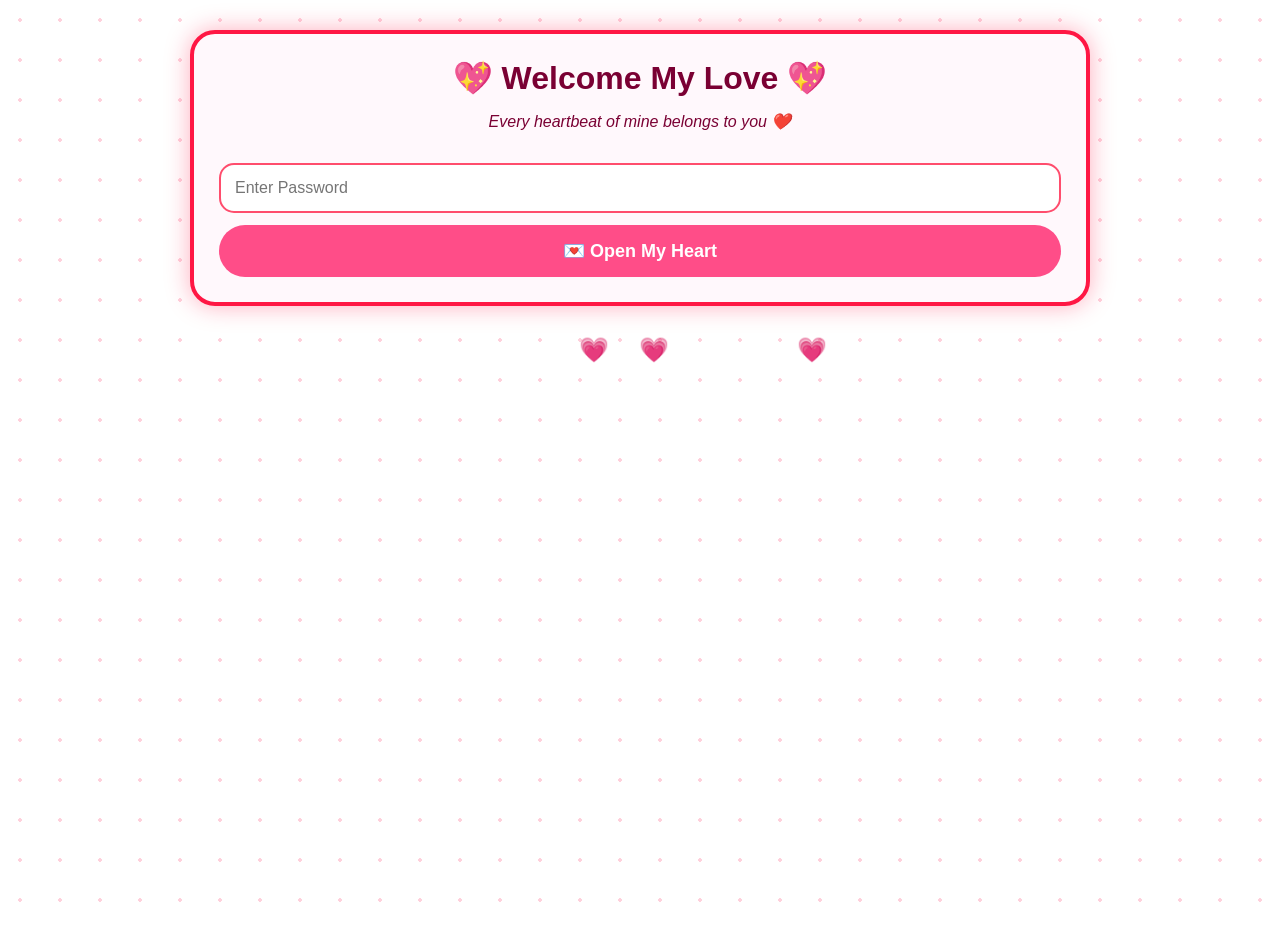
==== index.html @ f4e94021 "Update index.html" ====
<!DOCTYPE html>
<html lang="en">
<head>
<meta charset="UTF-8">
<meta name="viewport" content="width=device-width, initial-scale=1.0">
<title>For My Dearest Tannu Priya ❤️</title>

<link rel="stylesheet" href="style.css">

</head>

<body>

<div id="login">

<h1>💖 Welcome My Love 💖</h1>

<p class="subtitle">
Every heartbeat of mine belongs to you ❤️
</p>

<input
type="password"
id="password"
placeholder="Enter Password">

<button onclick="checkPassword()">
💌 Open My Heart
</button>

<p id="error"></p>

</div>
<div id="welcome" style="display:none;
position:fixed;
top:0;
left:0;
width:100%;
height:100%;
background:linear-gradient(135deg,#ff66a3,#ffb6d9);
z-index:9999;
justify-content:center;
align-items:center;
flex-direction:column;
text-align:center;
color:white;">

<h1>💖 Welcome My Dearest Tannu Priya 💖</h1>

<h2>Happy 6 Months, My Love 🫶</h2>

<p>
Every love story is beautiful...
<br><br>
But ours is my favourite. ❤️
</p>

</div>

<div id="website">

<header>

<h1>
💕 For My Dearest Tannu Priya 💕
</h1>

<p id="counter"></p>

</header>

<section class="letter">

<h2>💌 My Love Letter</h2>

<div class="love-letter">

<h2>💌 A Letter For My Dearest Tannu Priya 💌</h2>

<div id="typing" class="letter-box"></div>

</div>

</section>

<section class="photos">

<h2>📸 Our Memories</h2>
<div id="gallery">
    <img src="Images/IMG_20260413_190830_627.jpg" class="photo">
    <img src="Images/IMG_20260702_154955.jpg" class="photo">
    <img src="Images/IMG_20260702_171919.jpg" class="photo">
    <img src="Images/IMG_20260706_225248.jpg" class="photo">
</div>


</section>

<section class="music">

<h2>🎵 Our Song</h2>

<audio id="player" controls loop>
    <source src="music/Tum Jo Aaye.mp3" type="audio/mpeg">
</audio>

</section>
<section class="videos">

<h2>🎥 Our Videos</h2>

<div id="videoGallery"></div>

</section>

    <div style="text-align:center; margin:40px 0;">
    <button onclick="openSecret()"
        style="padding:15px 30px;
        font-size:20px;
        border:none;
        border-radius:30px;
        background:#ff4d88;
        color:white;
        cursor:pointer;">
        💖 Click only if you love me ❤️
    </button>
</div>

<footer>

❤️ Together Forever ❤️
</footer>


</div>

<script src="script.js"></script>

</body>
</html>
---- style.css ----
*{
margin:0;
padding:0;
box-sizing:border-box;
font-family:Arial,sans-serif;
}

body{
background:linear-gradient(135deg,#ffd6e8,#ffeef5);
min-height:100vh;
overflow-x:hidden;
color:#7a0033;
}

#login,#website{
max-width:900px;
margin:30px auto;
background:#fff8fc;
border:4px solid #ff1744;
border-radius:25px;
padding:25px;
box-shadow:0 0 25px rgba(255,23,68,.35);
}

#website{
display:none;
}

h1,h2{
text-align:center;
margin-bottom:15px;
}

.subtitle{
text-align:center;
margin-bottom:20px;
font-style:italic;
}

input[type=password],
textarea{
width:100%;
padding:14px;
border:2px solid #ff4d6d;
border-radius:15px;
font-size:16px;
margin:12px 0;
}

textarea{
height:220px;
resize:vertical;
}

button{
width:100%;
padding:15px;
border:none;
border-radius:30px;
background:#ff4d88;
color:white;
font-size:18px;
font-weight:bold;
cursor:pointer;
transition:.3s;
}

button:hover{
transform:scale(1.03);
background:#e91e63;
}

section{
margin-top:30px;
}

#gallery{
display:flex;
flex-wrap:wrap;
gap:10px;
margin-top:15px;
justify-content:center;
}

#gallery img{
width:150px;
height:150px;
object-fit:cover;
border-radius:15px;
border:3px solid #ff4d6d;
box-shadow:0 0 10px pink;
}

footer{
text-align:center;
margin-top:35px;
font-size:20px;
font-weight:bold;
color:#d50057;
}

.heart{
position:fixed;
font-size:24px;
animation:floatUp 10s linear infinite;
pointer-events:none;
}

@keyframes floatUp{
0%{
transform:translateY(100vh);
opacity:0;
}
20%{
opacity:1;
}
100%{
transform:translateY(-120vh);
opacity:0;
}
}
#typing{

white-space:pre-wrap;

font-size:20px;

line-height:1.8;

padding:20px;

background:white;

border-radius:20px;

border:3px solid #ff2d55;

box-shadow:0 0 25px pink;

}

.love-letter{

margin-top:30px;

}

body{

background-image:

radial-gradient(circle,#ffd1dc 2px,transparent 2px);

background-size:40px 40px;

}
.letter-box{
background:rgba(255,255,255,.95);
border:3px solid #ff2d55;
border-radius:20px;
padding:25px;
font-size:20px;
line-height:1.9;
white-space:pre-wrap;
box-shadow:0 0 30px rgba(255,45,85,.35);
min-height:300px;
color:#7a0033;
}
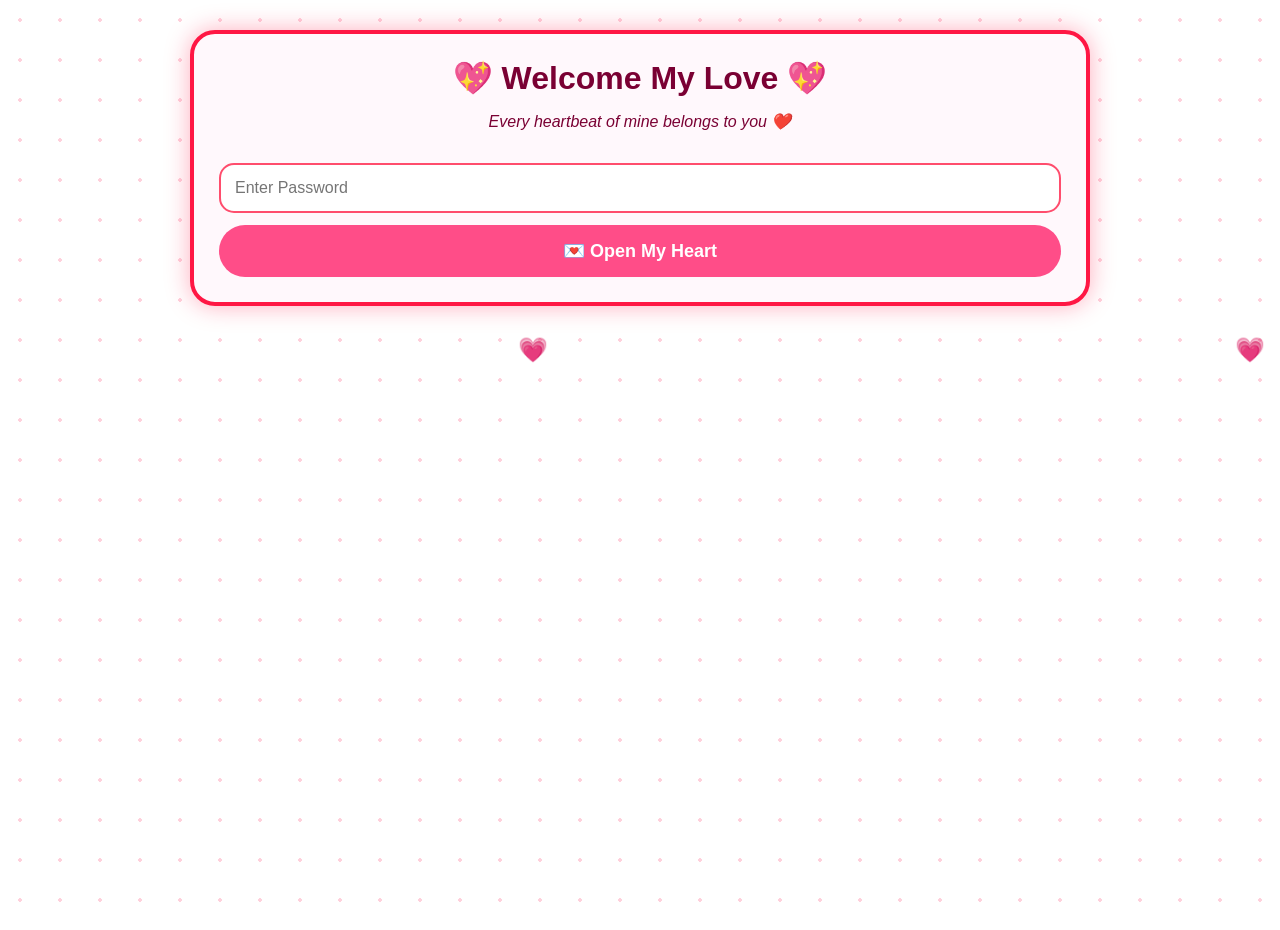
==== commit 45b13cb1: "Update index.html" ====
--- a/index.html
+++ b/index.html
@@ -47,7 +47,7 @@
 
 <h1>💖 Welcome My Dearest Tannu Priya 💖</h1>
 
-<h2>Happy 6 Months, My Love 🫶</h2>
+<h2 id="monthMessage"></h2>
 
 <p>
 Every love story is beautiful...
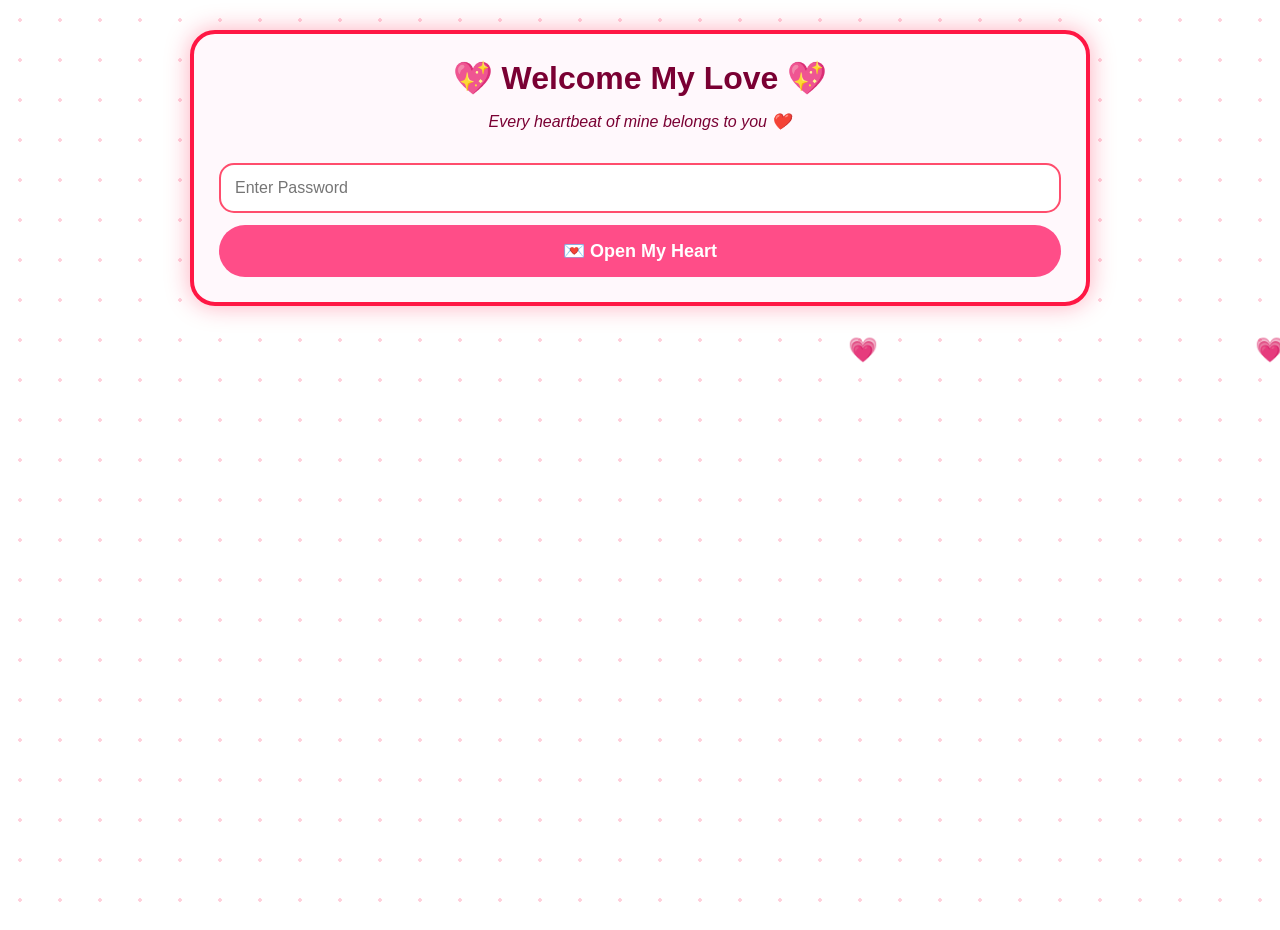
==== commit add12d40: "Update index.html" ====
--- a/index.html
+++ b/index.html
@@ -57,7 +57,7 @@
 
 </div>
 
-<div id="website">
+<div id="website" style="display:none;">
 
 <header>
 
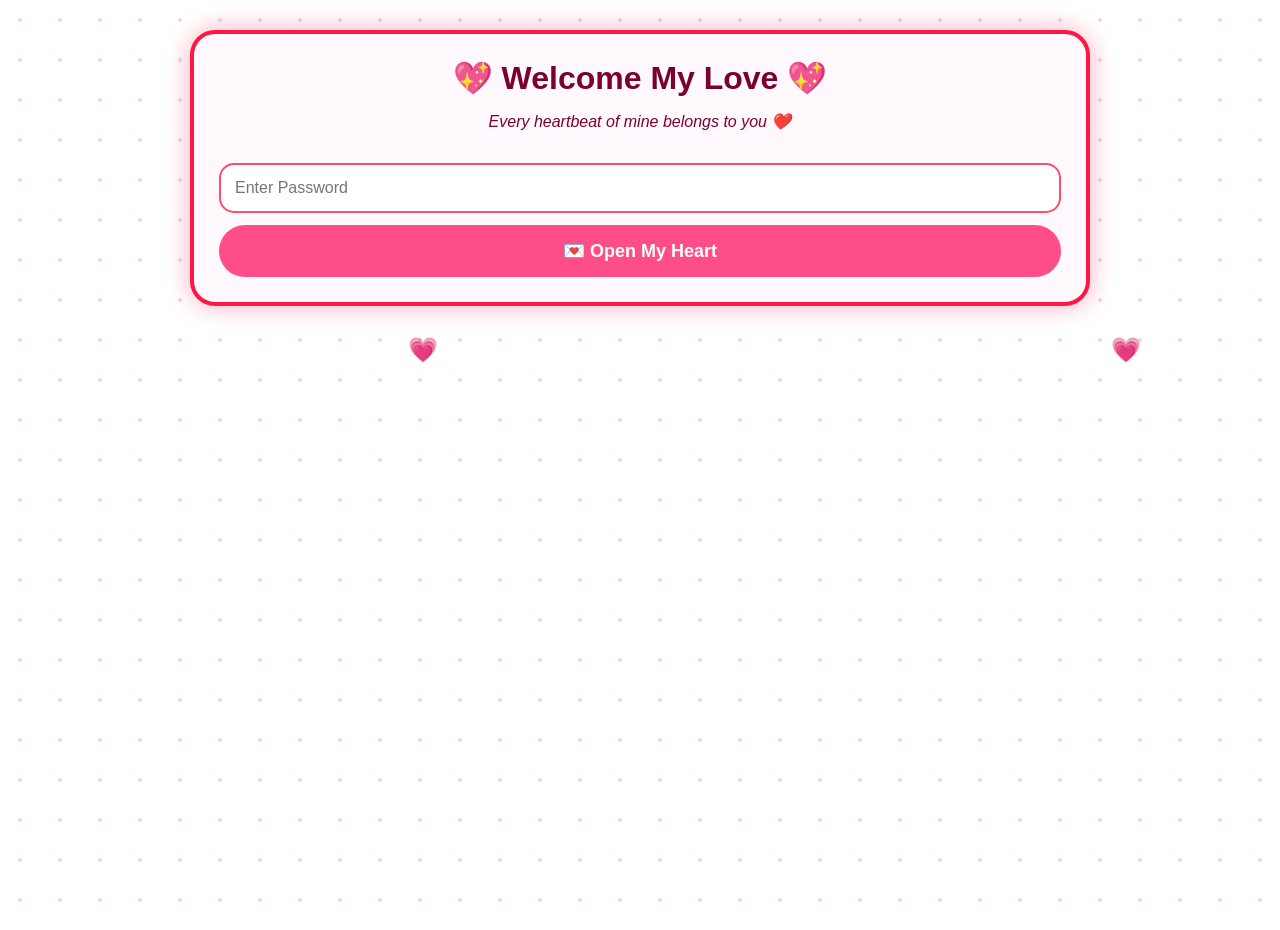
==== commit 18a69fac: "Update index.html" ====
--- a/index.html
+++ b/index.html
@@ -125,7 +125,17 @@
         💖 Click only if you love me ❤️
     </button>
 </div>
+<section class="timeline">
 
+<h2>💖 Our Beautiful Journey 💖</h2>
+
+<div class="timeline-container">
+
+<!-- Timeline will come here -->
+
+</div>
+
+</section>
 <footer>
 
 ❤️ Together Forever ❤️
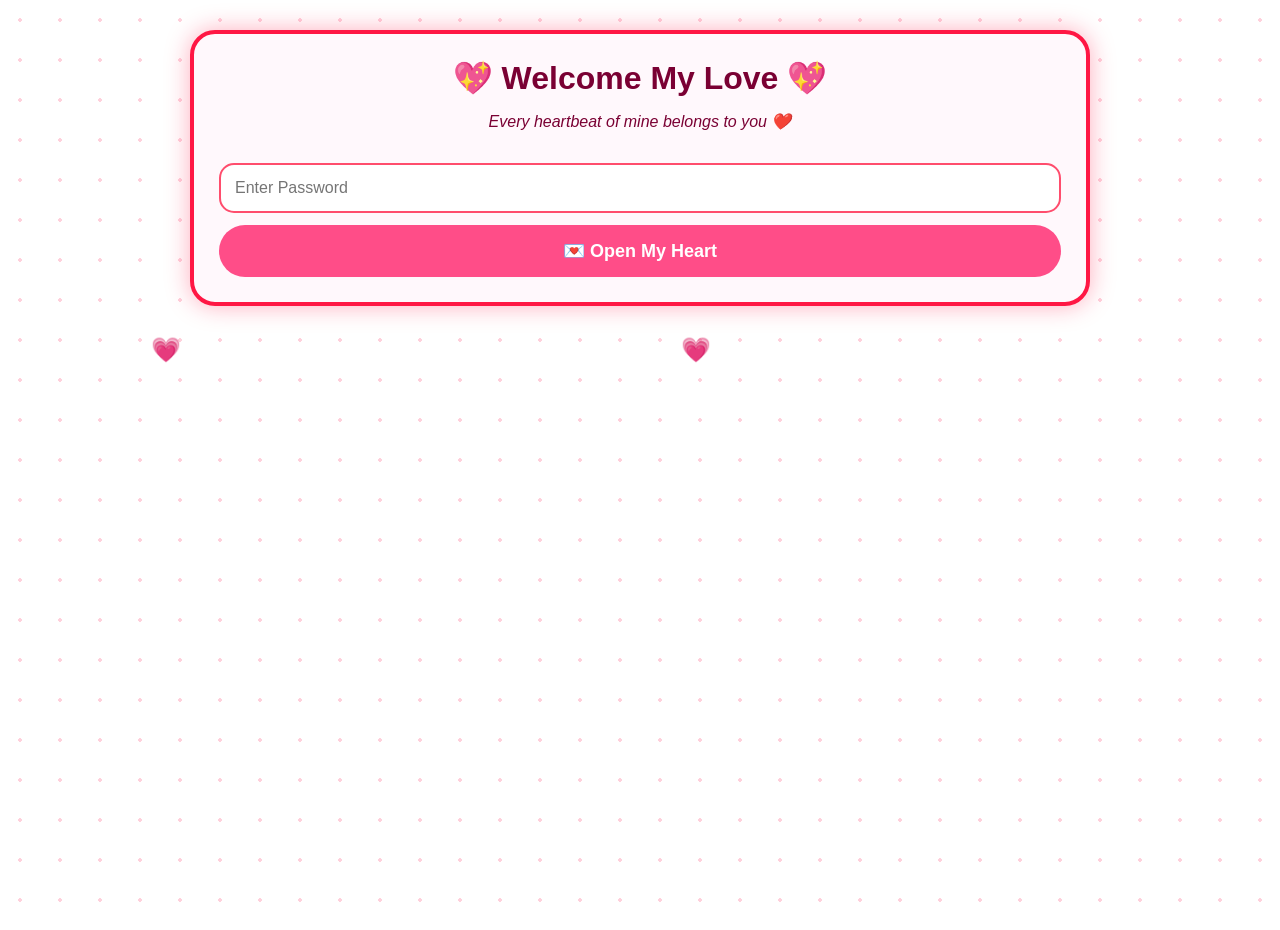
==== commit 5cb1034c: "Update index.html" ====
--- a/index.html
+++ b/index.html
@@ -131,7 +131,71 @@
 
 <div class="timeline-container">
 
-<!-- Timeline will come here -->
+<div class="timeline-item">
+<h3>🌸 16 January 2026</h3>
+<p><b>The Beginning ❤️</b><br>
+The first time I saw you during the Maths exam. That little moment changed everything for me.</p>
+</div>
+
+<div class="timeline-item">
+<h3>📖 18–22 January 2026</h3>
+<p><b>The Exam Days 🫀</b><br>
+Every exam became beautiful because you were there. I wanted to talk to you, but my heartbeat always became faster than my courage.</p>
+</div>
+
+<div class="timeline-item">
+<h3>💔 Last Examination</h3>
+<p><b>The Unsaid Words</b><br>
+I wanted to ask for your Instagram ID, but I couldn't gather enough courage before you left.</p>
+</div>
+
+<div class="timeline-item">
+<h3>📱 Instagram Story</h3>
+<p><b>Our Story Begins</b><br>
+Finally I got your Instagram ID, and our real journey started.</p>
+</div>
+
+<div class="timeline-item">
+<h3>💌 The Best "YES"</h3>
+<p><b>You Accepted Me ❤️</b><br>
+You made me wait, tested my patience, and finally accepted me. One of the happiest moments of my life.</p>
+</div>
+
+<div class="timeline-item">
+<h3>🌸 7 March 2026</h3>
+<p><b>Our First Meeting 🤍</b><br>
+The first time we met after the exams. A memory I'll always keep close to my heart.</p>
+</div>
+
+<div class="timeline-item">
+<h3>💗 12 March 2026</h3>
+<p><b>Another Beautiful Meeting</b><br>
+After waiting for so long, seeing you made my entire day beautiful.</p>
+</div>
+
+<div class="timeline-item">
+<h3>🍟 12 April 2026</h3>
+<p><b>The Chips Day 😋</b><br>
+You brought chips just for me. It wasn't just food—it was your love and care.</p>
+</div>
+
+<div class="timeline-item">
+<h3>🌼 4 July 2026</h3>
+<p><b>The ID Card Memory 💖</b><br>
+I reached early just to see you. Every second of waiting was worth it.</p>
+</div>
+
+<div class="timeline-item">
+<h3>🫶 10 July 2026</h3>
+<p><b>Our Long Walk Together ❤️</b><br>
+I walked with you to your coaching, waited outside until your class ended, and then we walked together again, talking all the way until you reached home. One of my favourite memories.</p>
+</div>
+
+<div class="timeline-item">
+<h3>🎉 16 July 2026</h3>
+<p><b>Happy 6 Months, My Love ❤️</b><br>
+Six months filled with love, laughter, care, beautiful memories, and countless smiles. Forever Yours, ❤️ Himanshu ❤️</p>
+</div>
 
 </div>
 
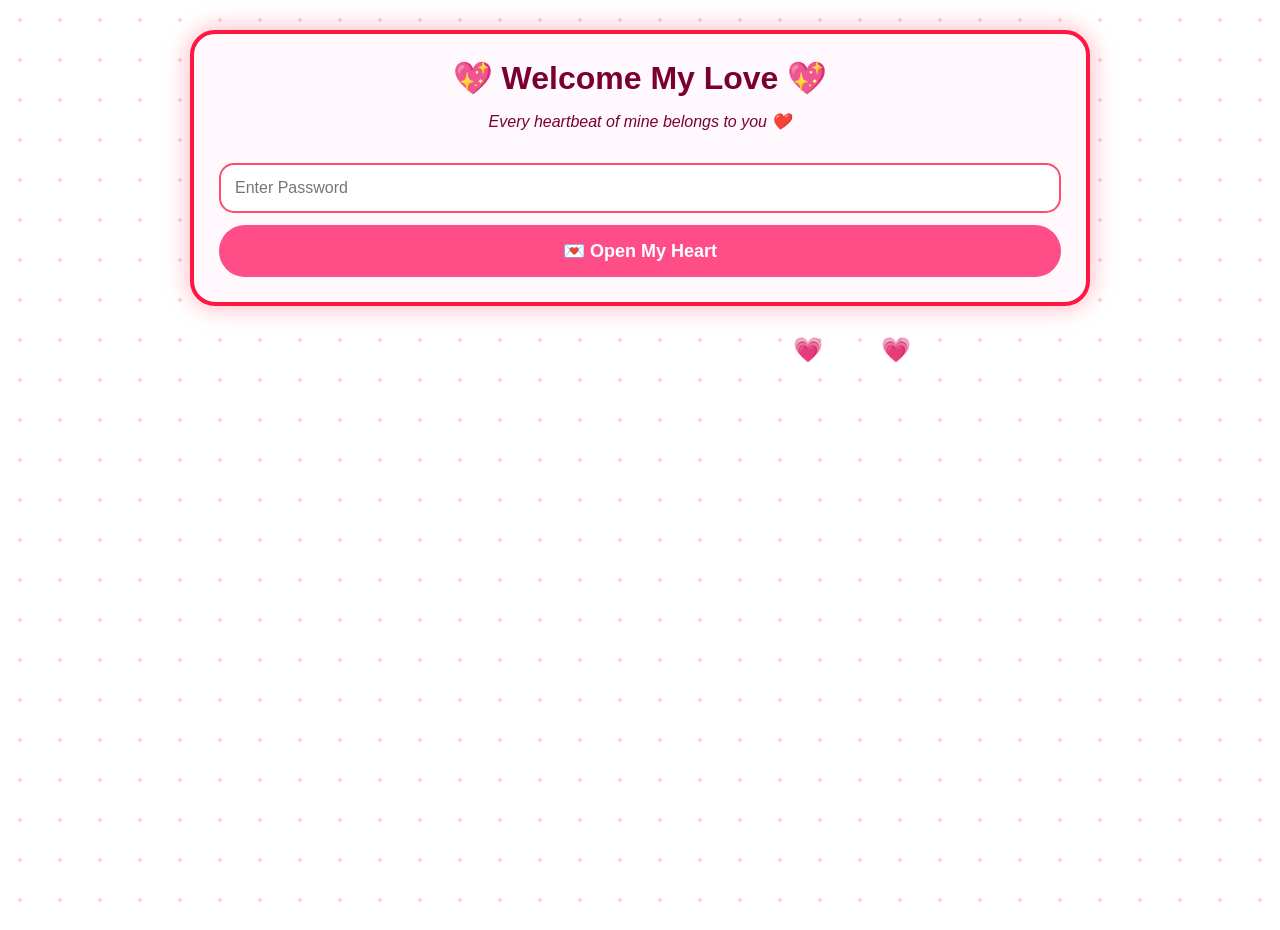
==== commit a1a6e845: "Update index.html" ====
--- a/index.html
+++ b/index.html
@@ -200,6 +200,31 @@
 </div>
 
 </section>
+    <section class="letters">
+
+<h2>💌 Open When...</h2>
+
+<div class="letter-buttons">
+
+<button onclick="openLetter('sad')">
+🌧️ Open when you're sad
+</button>
+
+<button onclick="openLetter('miss')">
+🌙 Open when you miss me
+</button>
+
+<button onclick="openLetter('smile')">
+😊 Open when you want to smile
+</button>
+
+<button onclick="openLetter('sleep')">
+🌸 Open before sleeping
+</button>
+
+</div>
+
+    </section>
 <footer>
 
 ❤️ Together Forever ❤️
--- a/style.css
+++ b/style.css
@@ -166,3 +166,92 @@
 min-height:300px;
 color:#7a0033;
 }
+/* ===== Timeline ===== */
+
+.timeline{
+    padding:60px 20px;
+    text-align:center;
+}
+
+.timeline h2{
+    color:#ff4d88;
+    margin-bottom:40px;
+}
+
+.timeline-container{
+    max-width:800px;
+    margin:auto;
+    position:relative;
+}
+
+.timeline-container::before{
+    content:"";
+    position:absolute;
+    left:50%;
+    top:0;
+    width:4px;
+    height:100%;
+    background:#ff80ab;
+    transform:translateX(-50%);
+}
+
+.timeline-item{
+    width:45%;
+    background:white;
+    padding:20px;
+    margin:30px 0;
+    border-radius:20px;
+    box-shadow:0 10px 25px rgba(0,0,0,.15);
+    position:relative;
+}
+
+.timeline-item h3{
+    color:#ff4d88;
+    margin-bottom:10px;
+}
+
+.timeline-item p{
+    color:#444;
+    line-height:1.6;
+}
+
+.timeline-item:nth-child(odd){
+    margin-right:auto;
+}
+
+.timeline-item:nth-child(even){
+    margin-left:auto;
+}
+
+.timeline-item::after{
+    content:"❤";
+    position:absolute;
+    top:25px;
+    font-size:22px;
+    color:#ff4d88;
+}
+
+.timeline-item:nth-child(odd)::after{
+    right:-42px;
+}
+
+.timeline-item:nth-child(even)::after{
+    left:-42px;
+}
+
+@media(max-width:768px){
+
+.timeline-container::before{
+    left:20px;
+}
+
+.timeline-item{
+    width:calc(100% - 60px);
+    margin-left:60px !important;
+}
+
+.timeline-item::after{
+    left:-40px !important;
+}
+
+}
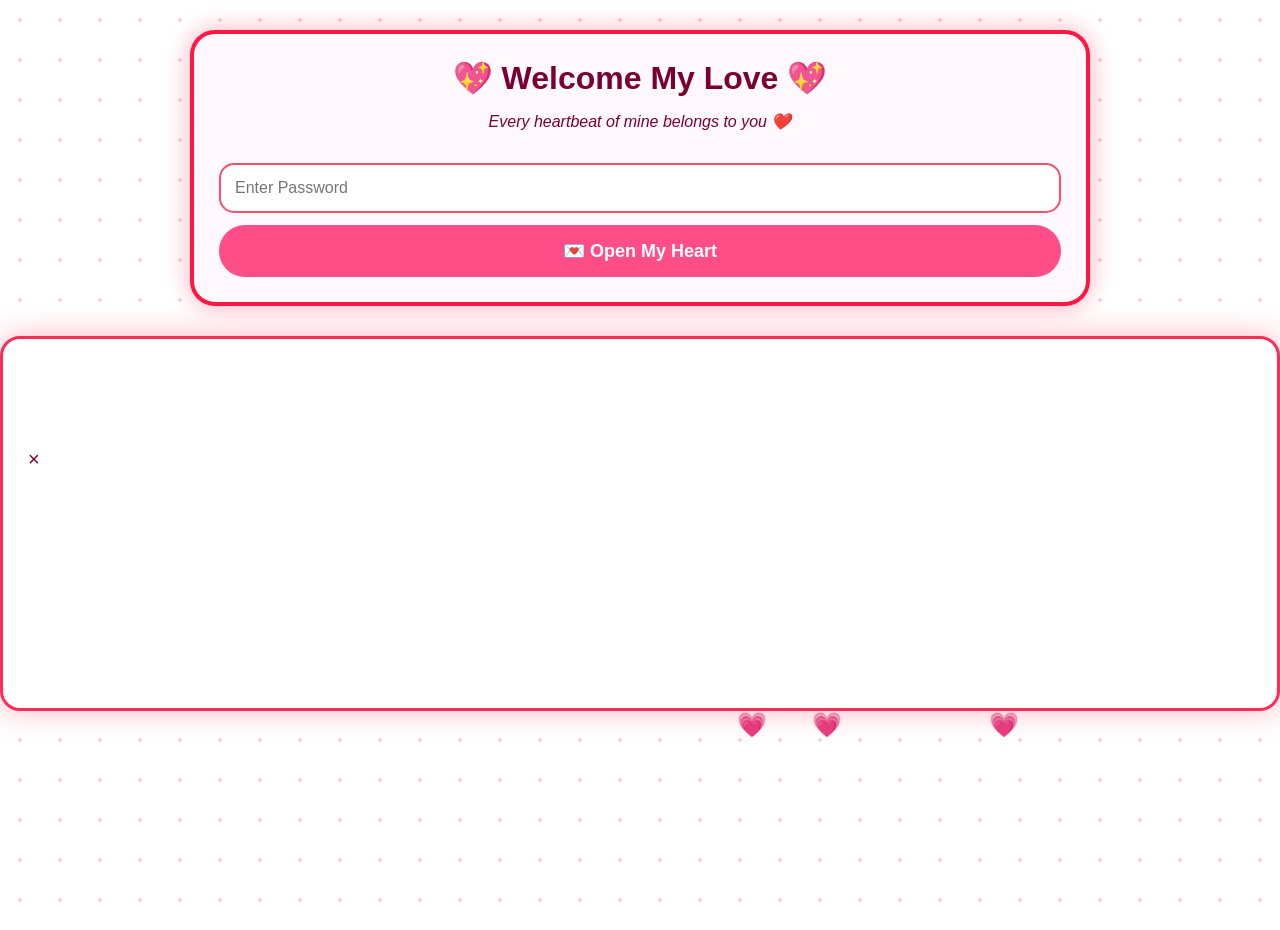
==== commit 553fca30: "Update index.html" ====
--- a/index.html
+++ b/index.html
@@ -232,7 +232,19 @@
 
 
 </div>
-
+<div id="letterPopup" class="letter-popup">
+
+<div class="letter-box">
+
+<span class="close-btn" onclick="closeLetter()">&times;</span>
+
+<h2 id="letterTitle"></h2>
+
+<p id="letterText"></p>
+
+</div>
+
+</div>
 <script src="script.js"></script>
 
 </body>
--- a/style.css
+++ b/style.css
@@ -255,3 +255,50 @@
 }
 
 }
+/* ===== Open When ===== */
+
+.letters{
+    padding:60px 20px;
+    text-align:center;
+}
+
+.letters h2{
+    color:#ff4d88;
+    margin-bottom:30px;
+}
+
+.letter-buttons{
+    display:flex;
+    flex-direction:column;
+    align-items:center;
+    gap:20px;
+}
+
+.letter-buttons button{
+    display:block;
+    width:100%;
+    max-width:350px;
+    min-height:80px;
+    margin:auto;
+
+    background:white;
+    border:none;
+    border-radius:20px;
+
+    padding:20px;
+
+    font-size:20px;
+    line-height:1.6;
+    text-align:center;
+    white-space:normal;
+
+    cursor:pointer;
+
+    box-shadow:0 10px 25px rgba(0,0,0,.15);
+    transition:.3s;
+}
+
+.letter-buttons button:hover{
+    transform:translateY(-8px) scale(1.05);
+    background:#ffe6ef;
+}
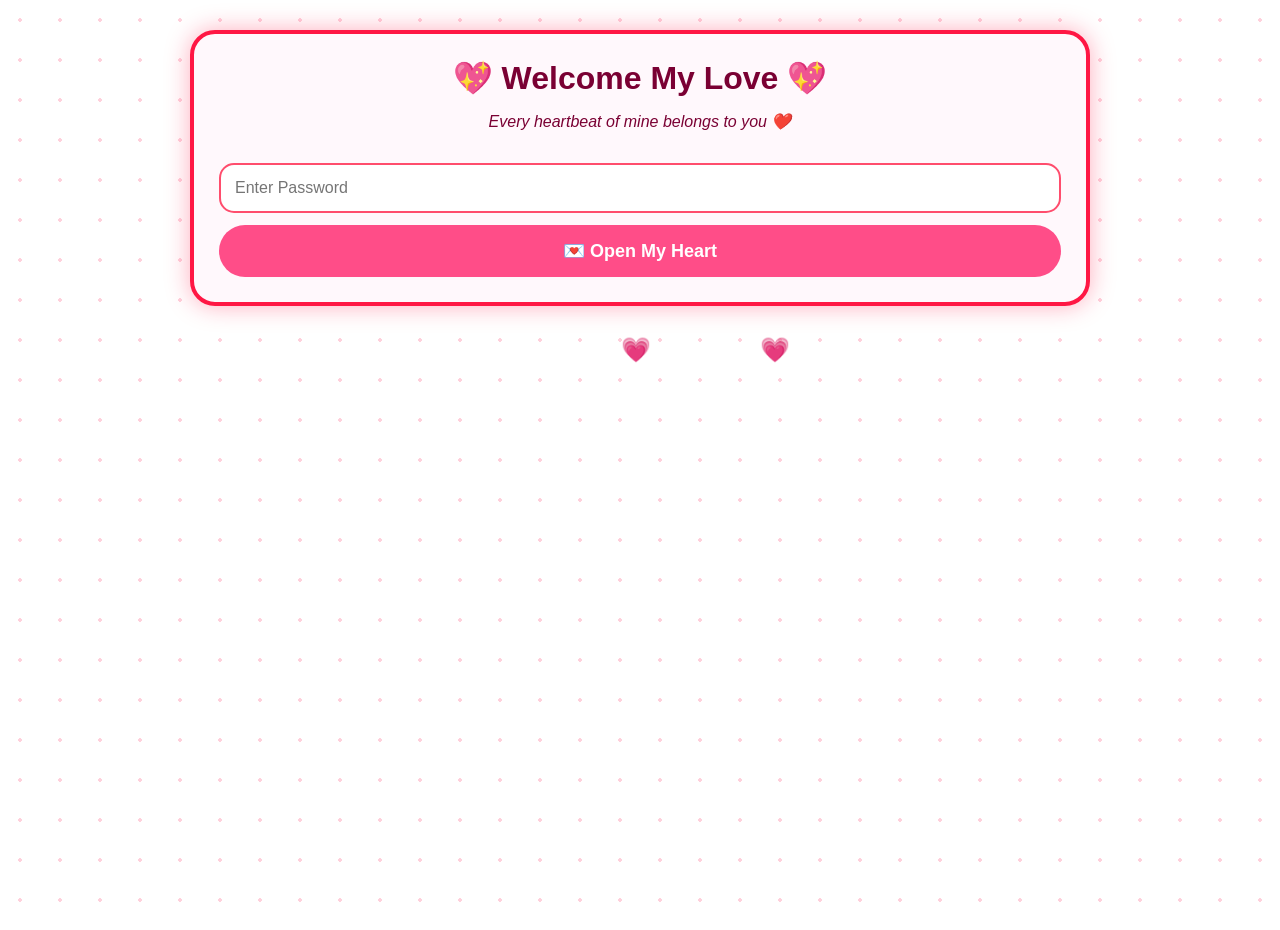
==== commit 5a1e8a09: "Update index.html" ====
--- a/index.html
+++ b/index.html
@@ -206,9 +206,10 @@
 
 <div class="letter-buttons">
 
-<button onclick="openLetter('sad')">
-🌧️ Open when you're sad
-</button>
+    <button onclick="openLetter('sad')">
+    <div>🌧️</div>
+    <div>Open when you're sad</div>
+    </button>
 
 <button onclick="openLetter('miss')">
 🌙 Open when you miss me
--- a/style.css
+++ b/style.css
@@ -275,22 +275,33 @@
 }
 
 .letter-buttons button{
-    display:block;
+    display:flex;
+    flex-direction:column;
+    justify-content:center;
+    align-items:center;
+
     width:100%;
     max-width:350px;
-    min-height:80px;
+    min-height:90px;
+
     margin:auto;
-
-    background:white;
+    padding:20px;
+
+    background:#fff;
+    color:#7a0033;
+
     border:none;
     border-radius:20px;
 
-    padding:20px;
-
     font-size:20px;
-    line-height:1.6;
+    font-weight:bold;
+    line-height:1.5;
+
+    white-space:normal;
+    word-break:break-word;
+    overflow:visible;
+
     text-align:center;
-    white-space:normal;
 
     cursor:pointer;
 
@@ -302,3 +313,53 @@
     transform:translateY(-8px) scale(1.05);
     background:#ffe6ef;
 }
+/* ===== Letter Popup ===== */
+
+.letter-popup{
+    display:none;
+    position:fixed;
+    top:0;
+    left:0;
+    width:100%;
+    height:100%;
+    background:rgba(0,0,0,.75);
+    justify-content:center;
+    align-items:center;
+    z-index:99999;
+    padding:20px;
+}
+
+.letter-box{
+    background:white;
+    width:100%;
+    max-width:600px;
+    max-height:80vh;
+    overflow-y:auto;
+    border-radius:25px;
+    padding:30px;
+    position:relative;
+    text-align:left;
+    box-shadow:0 15px 40px rgba(0,0,0,.3);
+}
+
+.letter-box h2{
+    color:#ff4d88;
+    margin-bottom:20px;
+    text-align:center;
+}
+
+.letter-box p{
+    white-space:pre-line;
+    line-height:1.8;
+    color:#444;
+    font-size:18px;
+}
+
+.close-btn{
+    position:absolute;
+    top:15px;
+    right:20px;
+    font-size:32px;
+    cursor:pointer;
+    color:#ff4d88;
+}
